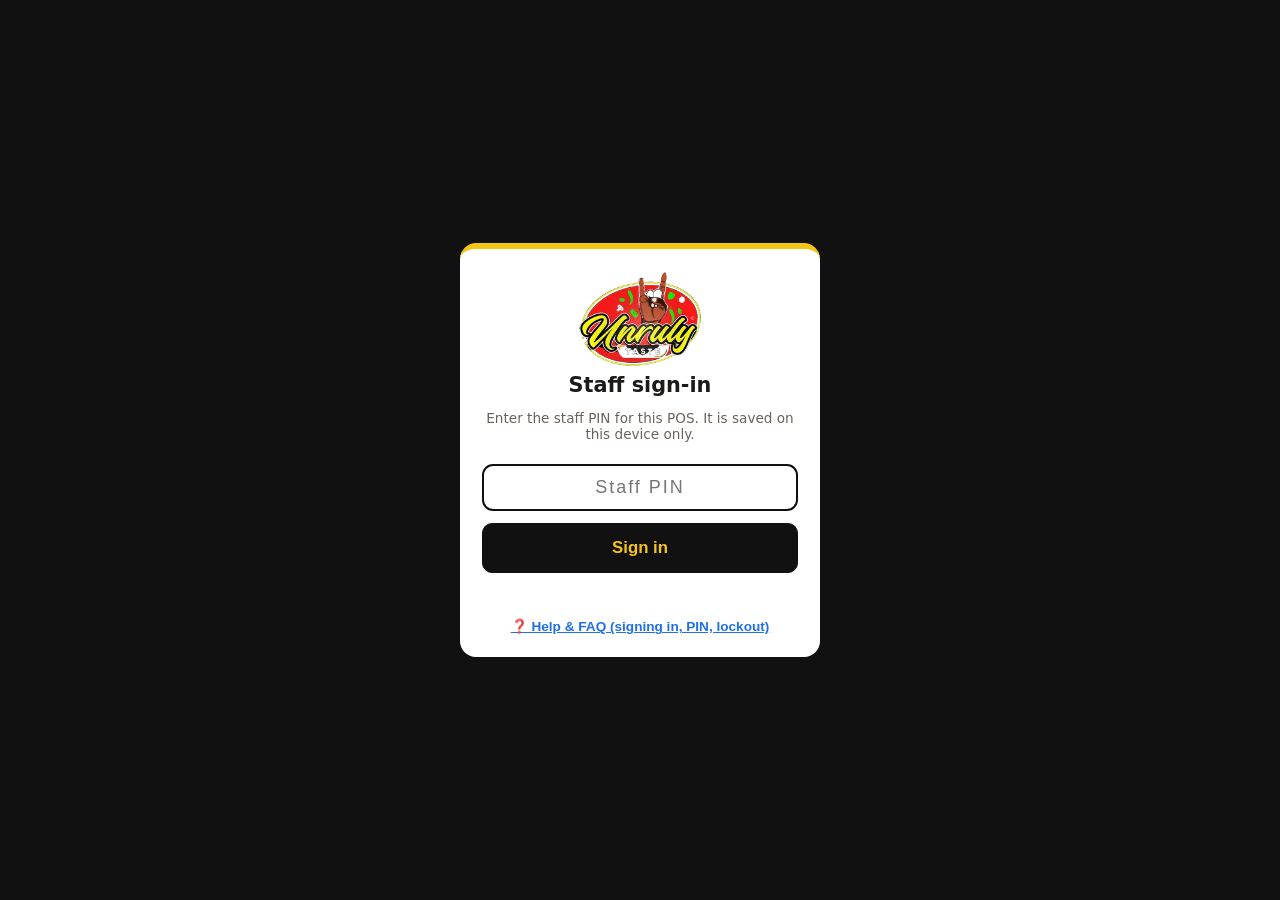
==== pos/index.html @ b315be92 "POS: Help & FAQ (header ? button on every tab + sign-in screen, searchable collapsible questions)" ====
<!doctype html>
<html lang="en">
<head>
<meta charset="utf-8">
<meta name="viewport" content="width=device-width, initial-scale=1, viewport-fit=cover">
<title>Unruly Taste · POS (Demo)</title>
<meta name="robots" content="noindex, nofollow">
<meta name="theme-color" content="#111111">
<link rel="icon" href="../images/favicon-32.png" type="image/png" sizes="32x32">
<link rel="apple-touch-icon" href="../images/apple-touch-icon.png">
<link rel="stylesheet" href="pos.css">
</head>
<body>
<div class="demo-banner"><b>DEMO POS</b> · cash only · costs are <b>market estimates / examples</b>, portions estimated, vendors placeholders, until the owner confirms real numbers</div>
<header class="top">
  <div class="brand"><img class="logo" src="../images/logo.webp" alt="Unruly Taste" width="62" height="48"><div><b>Point of Sale</b><span id="syncState" class="sync">connecting…</span></div></div>
  <div class="top-acts"><button class="helpbtn" type="button" data-help title="Help &amp; FAQ" aria-label="Help and FAQ"><span>?</span><em>Help</em></button><button class="bell" id="bell" type="button" title="Low stock"><span>🔔</span><i id="bellCount" class="hidden">0</i></button></div>
</header>
<nav class="tabs" id="tabs">
  <button data-tab="orders" class="on">🧾 <span>Orders</span><i id="openCount" class="cnt hidden"></i></button>
  <button data-tab="walkin">💵 <span>Walk-in</span></button>
  <button data-tab="stock">📦 <span>Stock</span><i id="lowCount" class="cnt warn hidden"></i></button>
  <button data-tab="today">📊 <span>Today</span></button>
  <button data-tab="settings">⚙️ <span>Settings</span></button>
</nav>
<main>
  <section id="tab-orders" class="tab"></section>
  <section id="tab-walkin" class="tab hidden"></section>
  <section id="tab-stock" class="tab hidden"></section>
  <section id="tab-today" class="tab hidden"></section>
  <section id="tab-settings" class="tab hidden"></section>
</main>
<div id="sheet" class="sheet hidden" role="dialog" aria-modal="true"><div class="sheet-panel" id="sheetPanel"></div></div>
<div id="login" class="login hidden">
  <form class="login-card" id="loginForm" autocomplete="off">
    <img class="logo big" src="../images/logo.webp" alt="Unruly Taste" width="124" height="96">
    <h1>Staff sign-in</h1>
    <p>Enter the staff PIN for this POS. It is saved on this device only.</p>
    <input id="pin" type="password" placeholder="Staff PIN" autocomplete="current-password" required>
    <button class="btn primary big" type="submit">Sign in</button>
    <p class="err" id="loginErr"></p>
    <button class="linkbtn" type="button" data-help>❓ Help &amp; FAQ (signing in, PIN, lockout)</button>
  </form>
</div>
<div id="toast" class="toast hidden" role="status"></div>
<script src="../config.js"></script>
<script src="../menu.js"></script>
<script src="pos.js"></script>
<script src="faq.js"></script>
</body>
</html>
---- pos/pos.css ----
/* Unruly Taste POS demo: same palette / type / feel as the ordering page. Tablet + phone. */
:root { --black:#111; --red:#d62828; --red2:#b71c1c; --yellow:#f5c518; --green:#0b7a3e; --wa:#1fa855; --bg:#f6f4f1; --line:#e3ddd6; --ink:#1d1b19; --muted:#6b625b; --blue:#1f6feb; }
* { box-sizing:border-box; }
html,body { margin:0; font-family:system-ui,-apple-system,"Segoe UI",Roboto,Arial,sans-serif; background:var(--bg); color:var(--ink); }
body { padding-bottom:calc(70px + env(safe-area-inset-bottom)); }
.hidden { display:none !important; }
.muted { color:var(--muted); } .small { font-size:.8rem; }
.demo-banner { background:var(--yellow); color:#111; font-size:.76rem; text-align:center; padding:5px 10px; line-height:1.3; }
.top { position:sticky; top:0; z-index:30; background:var(--black); color:#fff; padding:8px 14px; border-bottom:4px solid var(--yellow); display:flex; align-items:center; justify-content:space-between; }
.brand { display:flex; align-items:center; gap:10px; } .brand b { display:block; font-size:1.05rem; letter-spacing:.3px; }
.logo { display:block; height:44px; width:auto; } .logo.big { height:96px; margin:0 auto 6px; }
.sync { display:block; font-size:.72rem; opacity:.8; } .sync.ok::before { content:"● "; color:#4ade80; } .sync.bad::before { content:"● "; color:#f87171; }
.bell { position:relative; background:transparent; border:1px solid #fff6; color:#fff; border-radius:10px; padding:6px 10px; font-size:1.1rem; cursor:pointer; }
.bell i { position:absolute; top:-6px; right:-6px; background:var(--red); color:#fff; font-style:normal; font-size:.7rem; font-weight:700; border-radius:10px; padding:1px 6px; }
.tabs { position:fixed; bottom:0; left:0; right:0; z-index:30; display:flex; background:#fff; border-top:1px solid var(--line); padding-bottom:env(safe-area-inset-bottom); }
.tabs button { flex:1; background:none; border:0; padding:8px 2px 9px; font-size:1.15rem; color:#555; display:flex; flex-direction:column; align-items:center; gap:2px; position:relative; cursor:pointer; }
.tabs button span { font-size:.7rem; font-weight:600; } .tabs button.on { color:var(--red); } .tabs button.on span { color:var(--black); }
.cnt { position:absolute; top:3px; left:calc(50% + 6px); background:var(--black); color:var(--yellow); font-style:normal; font-size:.65rem; font-weight:700; border-radius:9px; padding:1px 5px; } .cnt.warn { background:var(--red); color:#fff; }
@media (min-width:900px) {
  body { padding-bottom:0; }
  .tabs { position:sticky; top:68px; bottom:auto; border-top:0; border-bottom:1px solid var(--line); padding:0 10px; gap:4px; }
  .tabs button { flex:0 0 auto; flex-direction:row; gap:6px; padding:12px 16px; font-size:1rem; border-bottom:3px solid transparent; }
  .tabs button span { font-size:.92rem; } .tabs button.on { border-bottom-color:var(--red); }
  .cnt { position:static; }
}
main { max-width:1200px; margin:0 auto; padding:12px; }
h2 { font-size:1.15rem; margin:6px 2px 10px; display:flex; align-items:center; gap:8px; }
h2::after { content:""; flex:1; height:3px; background:linear-gradient(90deg,var(--red),var(--yellow),var(--green)); border-radius:3px; opacity:.7; }
h3 { font-size:1rem; margin:14px 2px 8px; }
.card { background:#fff; border:1px solid var(--line); border-radius:14px; padding:12px; }
.btn { border:1px solid var(--black); background:#fff; color:var(--black); border-radius:10px; padding:9px 14px; font-size:.92rem; font-weight:600; cursor:pointer; }
.btn.primary { background:var(--black); color:var(--yellow); } .btn.red { background:var(--red); border-color:var(--red); color:#fff; } .btn.green { background:var(--green); border-color:var(--green); color:#fff; }
.btn.big { width:100%; padding:14px; font-size:1.05rem; } .btn:disabled { opacity:.45; cursor:not-allowed; } .btn.sm { padding:5px 10px; font-size:.8rem; }
.chips { display:flex; flex-wrap:wrap; gap:6px; margin-bottom:10px; }
.chip { border:1px solid var(--black); background:#fff; border-radius:20px; padding:6px 12px; font-size:.85rem; font-weight:600; cursor:pointer; } .chip.on { background:var(--black); color:var(--yellow); }
.tag { display:inline-block; font-size:.7rem; font-weight:800; letter-spacing:.3px; padding:3px 8px; border-radius:20px; text-transform:uppercase; }
.tag.walk-in { background:#fde68a; color:#78350f; } .tag.whatsapp { background:#dcfce7; color:#14532d; } .tag.web { background:#dbeafe; color:#1e3a8a; }
.tag.new { background:var(--red); color:#fff; } .tag.preparing { background:#f59e0b; color:#111; } .tag.ready { background:var(--green); color:#fff; } .tag.collected { background:#e5e7eb; color:#374151; }
.tag.ex { background:#fff4c2; color:#7a5b00; border:1px dashed #d4a800; text-transform:none; font-weight:700; } .tag.ph { background:#eee; color:#555; border:1px dashed #999; text-transform:none; }
.tag.test { background:#ede9fe; color:#5b21b6; }
.orders { display:grid; gap:10px; } @media (min-width:700px) { .orders { grid-template-columns:repeat(auto-fill,minmax(340px,1fr)); } }
.order .oh { display:flex; align-items:center; gap:6px; flex-wrap:wrap; } .order .ono { font-weight:800; font-size:1rem; margin-right:auto; }
.order .who { margin:6px 0; font-size:.88rem; } .order .lines { border-top:1px dashed var(--line); border-bottom:1px dashed var(--line); margin:8px 0; padding:6px 0; }
.ln { display:grid; grid-template-columns:1fr auto; gap:2px 8px; font-size:.88rem; padding:3px 0; } .ln .ch { grid-column:1/-1; font-size:.76rem; color:var(--muted); }
.ln .cp { grid-column:1/-1; font-size:.74rem; } .pos { color:var(--green); font-weight:700; } .neg { color:var(--red); font-weight:700; }
.tot { display:flex; justify-content:space-between; font-size:.88rem; margin:2px 0; } .tot.big { font-size:1.05rem; font-weight:800; }
.acts { display:flex; gap:8px; margin-top:8px; flex-wrap:wrap; } .acts .btn { flex:1; }
.note { background:#fff8e1; border:1px solid #f3d27a; border-radius:10px; padding:8px 10px; font-size:.8rem; margin:6px 0; }
.note.blue { background:#eef4ff; border-color:#b7cdf7; } .note.red { background:#fdecea; border-color:#f5b5ae; }
.empty { text-align:center; color:var(--muted); padding:30px 10px; }
.wk { display:grid; gap:12px; } @media (min-width:900px) { .wk { grid-template-columns:1.4fr 1fr; align-items:start; } .ticket { position:sticky; top:130px; } }
.sec-title { font-weight:800; margin:10px 2px 6px; }
.grid { display:grid; grid-template-columns:repeat(auto-fill,minmax(150px,1fr)); gap:8px; }
.item { background:#fff; border:1px solid var(--line); border-radius:12px; padding:0; text-align:left; cursor:pointer; overflow:hidden; display:flex; flex-direction:column; }
.item img { width:100%; height:auto; aspect-ratio:4/3; object-fit:cover; object-position:center 30%; display:block; background:#1c0f0c; } .item .ib { padding:8px; } .item b { display:block; font-size:.9rem; line-height:1.2; }
.item .pr { font-weight:800; color:var(--red2); font-size:.9rem; margin-top:3px; } .item .mg { font-size:.72rem; color:var(--muted); }
.ticket h3 { margin-top:0; } .tl { display:grid; grid-template-columns:auto 1fr auto; gap:4px 8px; align-items:start; padding:6px 0; border-bottom:1px dashed var(--line); font-size:.88rem; }
.tl .x { background:none; border:0; color:var(--red); font-size:1rem; cursor:pointer; padding:0 4px; }
.cash { display:grid; gap:8px; margin-top:10px; } .cash input, .field input, .field select, .field textarea { width:100%; font-size:16px; padding:10px; border:1px solid #cfc7bf; border-radius:10px; background:#fff; }
.quick { display:flex; gap:6px; flex-wrap:wrap; } .quick .btn { flex:1 0 auto; padding:7px 8px; font-size:.82rem; }
.change { font-size:1.4rem; font-weight:900; text-align:center; padding:8px; border-radius:10px; background:#e8f5ee; color:var(--green); } .change.short { background:#fdecea; color:var(--red); font-size:1rem; }
.field { margin:8px 0; } .field label { display:block; font-size:.8rem; font-weight:700; margin-bottom:4px; }
.stock { display:grid; gap:8px; } @media (min-width:700px) { .stock { grid-template-columns:repeat(auto-fill,minmax(330px,1fr)); } }
.si { position:relative; } .si.low { border-color:var(--red); box-shadow:0 0 0 2px #d6282833; }
.si .sh { display:flex; justify-content:space-between; gap:8px; align-items:baseline; } .si .lvl { font-size:1.4rem; font-weight:900; }
.bar { height:8px; border-radius:6px; background:#eee; overflow:hidden; margin:6px 0; } .bar i { display:block; height:100%; background:var(--green); } .si.low .bar i { background:var(--red); }
.vend { font-size:.8rem; margin-top:6px; } .vend a { color:var(--blue); font-weight:700; }
.alertbar { background:var(--red); color:#fff; border-radius:12px; padding:10px 12px; margin-bottom:10px; font-size:.88rem; } .alertbar b { color:var(--yellow); }
.kpis { display:grid; grid-template-columns:repeat(auto-fill,minmax(150px,1fr)); gap:8px; } .kpi { background:#fff; border:1px solid var(--line); border-radius:12px; padding:10px; } .kpi b { display:block; font-size:1.3rem; } .kpi > span { font-size:.78rem; color:var(--muted); }
table.t { width:100%; border-collapse:collapse; font-size:.85rem; background:#fff; border-radius:12px; overflow:hidden; } .t th, .t td { padding:7px 8px; border-bottom:1px solid var(--line); text-align:left; } .t th { background:#faf7f3; font-size:.75rem; text-transform:uppercase; color:var(--muted); } .t td.r, .t th.r { text-align:right; }
.scroll { overflow-x:auto; } .t input, .t select { width:100%; min-width:70px; font-size:14px; padding:6px; border:1px solid #cfc7bf; border-radius:8px; }
details.rec { background:#fff; border:1px solid var(--line); border-radius:12px; margin-bottom:8px; } details.rec summary { padding:10px 12px; cursor:pointer; font-weight:700; } details.rec .rb { padding:0 12px 12px; }
.sheet { position:fixed; inset:0; z-index:60; background:#0008; display:flex; align-items:flex-end; justify-content:center; }
.sheet-panel { background:#fff; width:100%; max-width:560px; max-height:90dvh; overflow:auto; border-radius:16px 16px 0 0; padding:16px; padding-bottom:max(16px, env(safe-area-inset-bottom)); }
@media (min-width:700px) { .sheet { align-items:center; } .sheet-panel { border-radius:16px; } }
.sheet-panel h3 { margin-top:0; } .opts { display:flex; flex-wrap:wrap; gap:6px; } .opt { border:1px solid #bbb; background:#fff; border-radius:20px; padding:7px 12px; font-size:.85rem; cursor:pointer; } .opt.on { background:var(--black); color:var(--yellow); border-color:var(--black); }
.qty { display:flex; align-items:center; gap:10px; } .qty button { width:40px; height:40px; border-radius:50%; border:1px solid var(--black); background:#fff; font-size:1.2rem; cursor:pointer; } .qty b { min-width:24px; text-align:center; font-size:1.1rem; }
.preview { background:#f0fdf4; border:1px solid #bbe5c9; border-radius:10px; padding:10px; font-size:.85rem; white-space:pre-wrap; }
.login { position:fixed; inset:0; z-index:80; background:var(--black); display:flex; align-items:center; justify-content:center; padding:20px; }
.login-card { background:#fff; border-radius:16px; padding:22px; width:100%; max-width:360px; text-align:center; border-top:6px solid var(--yellow); }
.login-card h1 { margin:6px 0; font-size:1.3rem; } .login-card p { font-size:.85rem; color:var(--muted); } .login-card input { width:100%; font-size:18px; padding:12px; border:1px solid #ccc; border-radius:10px; margin:8px 0 12px; text-align:center; letter-spacing:2px; }
.err { color:var(--red) !important; font-weight:700; min-height:1em; }
.toast { pointer-events:none; position:fixed; left:50%; bottom:86px; transform:translateX(-50%); background:var(--black); color:#fff; padding:10px 16px; border-radius:22px; font-size:.88rem; z-index:90; max-width:92%; box-shadow:0 6px 20px #0004; } @media (min-width:900px) { .toast { bottom:24px; } }

.savebar { position:sticky; bottom:calc(62px + env(safe-area-inset-bottom)); background:var(--bg); padding:8px 0; box-shadow:0 -6px 12px -8px #0003; z-index:5; } @media (min-width:900px) { .savebar { bottom:0; } }
.tag.est { background:#e0f2fe; color:#075985; border:1px dashed #38bdf8; text-transform:none; font-weight:700; } .tag.real { background:#dcfce7; color:#166534; border:1px solid #22c55e; text-transform:none; font-weight:700; }
.src { margin-top:3px; line-height:1.35; } .src a { color:var(--blue); }
pre.fmt { white-space:pre-wrap; background:#faf7f3; border:1px solid var(--line); border-radius:8px; padding:8px; font-size:.74rem; }
#impText { width:100%; font-size:14px; padding:8px; border:1px solid #cfc7bf; border-radius:10px; font-family:ui-monospace,Menlo,monospace; }

/* Help / FAQ */
.top-acts { display:flex; align-items:center; gap:8px; }
.helpbtn { display:flex; align-items:center; gap:6px; background:var(--yellow); color:#111; border:0; border-radius:10px; padding:6px 10px; font-weight:800; cursor:pointer; font-size:1rem; }
.helpbtn span { display:inline-grid; place-items:center; width:22px; height:22px; border-radius:50%; background:#111; color:var(--yellow); font-size:.9rem; }
.helpbtn em { font-style:normal; font-size:.85rem; } @media (max-width:380px) { .helpbtn em { display:none; } }
.linkbtn { background:none; border:0; color:var(--blue); font-weight:700; font-size:.85rem; cursor:pointer; margin-top:4px; text-decoration:underline; }
html.faq-open, html.faq-open body { overflow:hidden; }
.faq { position:fixed; inset:0; z-index:85; background:#000a; display:flex; justify-content:center; align-items:stretch; }
.faq-panel { background:var(--bg); width:100%; max-width:820px; display:flex; flex-direction:column; height:100dvh; }
@media (min-width:700px) { .faq { padding:24px; align-items:center; } .faq-panel { height:auto; max-height:calc(100dvh - 48px); border-radius:16px; overflow:hidden; } }
.faq-head { display:flex; align-items:center; gap:10px; background:var(--black); color:#fff; padding:10px 14px; border-bottom:4px solid var(--yellow); padding-top:max(10px, env(safe-area-inset-top)); }
.faq-head b { display:block; font-size:1.1rem; } .faq-head span { font-size:.75rem; opacity:.8; } .faq-head > div { flex:1; }
.faq-x { background:transparent; border:1px solid #fff6; color:#fff; border-radius:10px; width:40px; height:40px; font-size:1.1rem; cursor:pointer; }
.faq-search { padding:10px 14px; background:#fff; border-bottom:1px solid var(--line); }
.faq-search input { width:100%; font-size:16px; padding:11px 12px; border:1px solid #cfc7bf; border-radius:10px; background:#fff; }
.faq-body { overflow-y:auto; padding:6px 14px calc(18px + env(safe-area-inset-bottom)); -webkit-overflow-scrolling:touch; }
.faq-sec h3 { display:flex; align-items:center; gap:8px; margin:14px 2px 8px; } .faq-sec h3::after { content:""; flex:1; height:3px; background:linear-gradient(90deg,var(--red),var(--yellow),var(--green)); border-radius:3px; opacity:.6; }
.faq-q { background:#fff; border:1px solid var(--line); border-radius:12px; margin-bottom:8px; }
.faq-q summary { padding:12px 14px; cursor:pointer; font-weight:700; font-size:.95rem; list-style:none; display:flex; gap:10px; justify-content:space-between; align-items:center; }
.faq-q summary::-webkit-details-marker { display:none; } .faq-q summary::after { content:"+"; font-size:1.3rem; color:var(--red); font-weight:800; line-height:1; } .faq-q[open] summary::after { content:"−"; }
.faq-q[open] { border-color:#d9c9a8; } .faq-a { padding:0 14px 12px; font-size:.9rem; line-height:1.5; } .faq-a p { margin:6px 0; } .faq-a ol, .faq-a ul { margin:6px 0; padding-left:20px; } .faq-a li { margin:3px 0; }
.faq-foot { text-align:center; margin:14px 0 4px; }
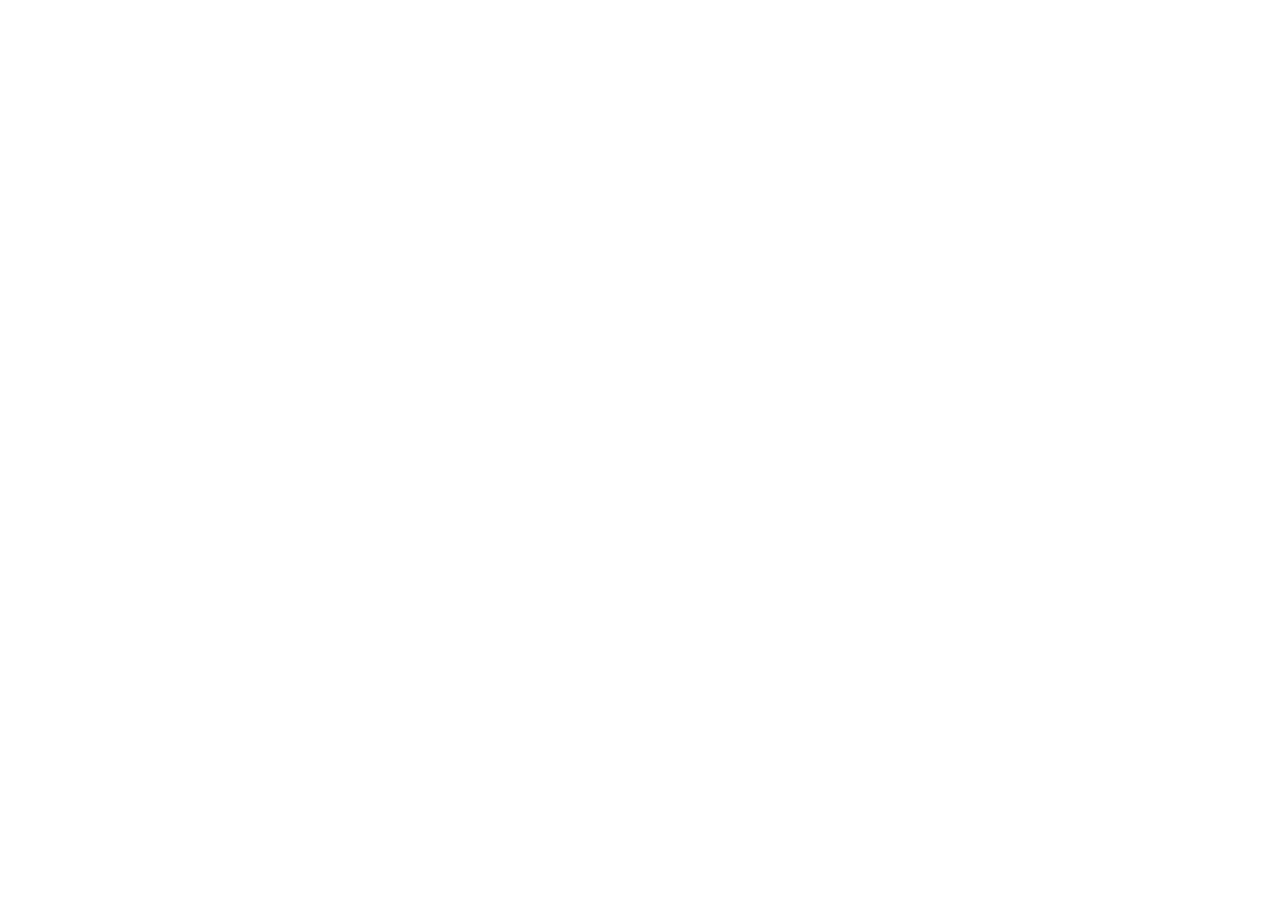
==== commit 9170c94b: "Redirect POS and admin to production site" ====
--- a/pos/index.html
+++ b/pos/index.html
@@ -1,51 +1,6 @@
 <!doctype html>
-<html lang="en">
-<head>
-<meta charset="utf-8">
-<meta name="viewport" content="width=device-width, initial-scale=1, viewport-fit=cover">
-<title>Unruly Taste · POS (Demo)</title>
-<meta name="robots" content="noindex, nofollow">
-<meta name="theme-color" content="#111111">
-<link rel="icon" href="../images/favicon-32.png" type="image/png" sizes="32x32">
-<link rel="apple-touch-icon" href="../images/apple-touch-icon.png">
-<link rel="stylesheet" href="pos.css">
-</head>
-<body>
-<div class="demo-banner"><b>DEMO POS</b> · cash only · costs are <b>market estimates / examples</b>, portions estimated, vendors placeholders, until the owner confirms real numbers</div>
-<header class="top">
-  <div class="brand"><img class="logo" src="../images/logo.webp" alt="Unruly Taste" width="62" height="48"><div><b>Point of Sale</b><span id="syncState" class="sync">connecting…</span></div></div>
-  <div class="top-acts"><button class="helpbtn" type="button" data-help title="Help &amp; FAQ" aria-label="Help and FAQ"><span>?</span><em>Help</em></button><button class="bell" id="bell" type="button" title="Low stock"><span>🔔</span><i id="bellCount" class="hidden">0</i></button></div>
-</header>
-<nav class="tabs" id="tabs">
-  <button data-tab="orders" class="on">🧾 <span>Orders</span><i id="openCount" class="cnt hidden"></i></button>
-  <button data-tab="walkin">💵 <span>Walk-in</span></button>
-  <button data-tab="stock">📦 <span>Stock</span><i id="lowCount" class="cnt warn hidden"></i></button>
-  <button data-tab="today">📊 <span>Today</span></button>
-  <button data-tab="settings">⚙️ <span>Settings</span></button>
-</nav>
-<main>
-  <section id="tab-orders" class="tab"></section>
-  <section id="tab-walkin" class="tab hidden"></section>
-  <section id="tab-stock" class="tab hidden"></section>
-  <section id="tab-today" class="tab hidden"></section>
-  <section id="tab-settings" class="tab hidden"></section>
-</main>
-<div id="sheet" class="sheet hidden" role="dialog" aria-modal="true"><div class="sheet-panel" id="sheetPanel"></div></div>
-<div id="login" class="login hidden">
-  <form class="login-card" id="loginForm" autocomplete="off">
-    <img class="logo big" src="../images/logo.webp" alt="Unruly Taste" width="124" height="96">
-    <h1>Staff sign-in</h1>
-    <p>Enter the staff PIN for this POS. It is saved on this device only.</p>
-    <input id="pin" type="password" placeholder="Staff PIN" autocomplete="current-password" required>
-    <button class="btn primary big" type="submit">Sign in</button>
-    <p class="err" id="loginErr"></p>
-    <button class="linkbtn" type="button" data-help>❓ Help &amp; FAQ (signing in, PIN, lockout)</button>
-  </form>
-</div>
-<div id="toast" class="toast hidden" role="status"></div>
-<script src="../config.js"></script>
-<script src="../menu.js"></script>
-<script src="pos.js"></script>
-<script src="faq.js"></script>
-</body>
-</html>
+<html lang="en"><head><meta charset="utf-8"><title>Unruly Taste</title>
+<meta name="robots" content="noindex"><link rel="canonical" href="https://bbscalton.github.io/unruly-taste/pos/">
+<meta http-equiv="refresh" content="0; url=https://bbscalton.github.io/unruly-taste/pos/">
+<script>location.replace("https://bbscalton.github.io/unruly-taste/pos/"+location.search+location.hash);</script>
+</head><body><p>Moved: <a href="https://bbscalton.github.io/unruly-taste/pos/">https://bbscalton.github.io/unruly-taste/pos/</a></p></body></html>
